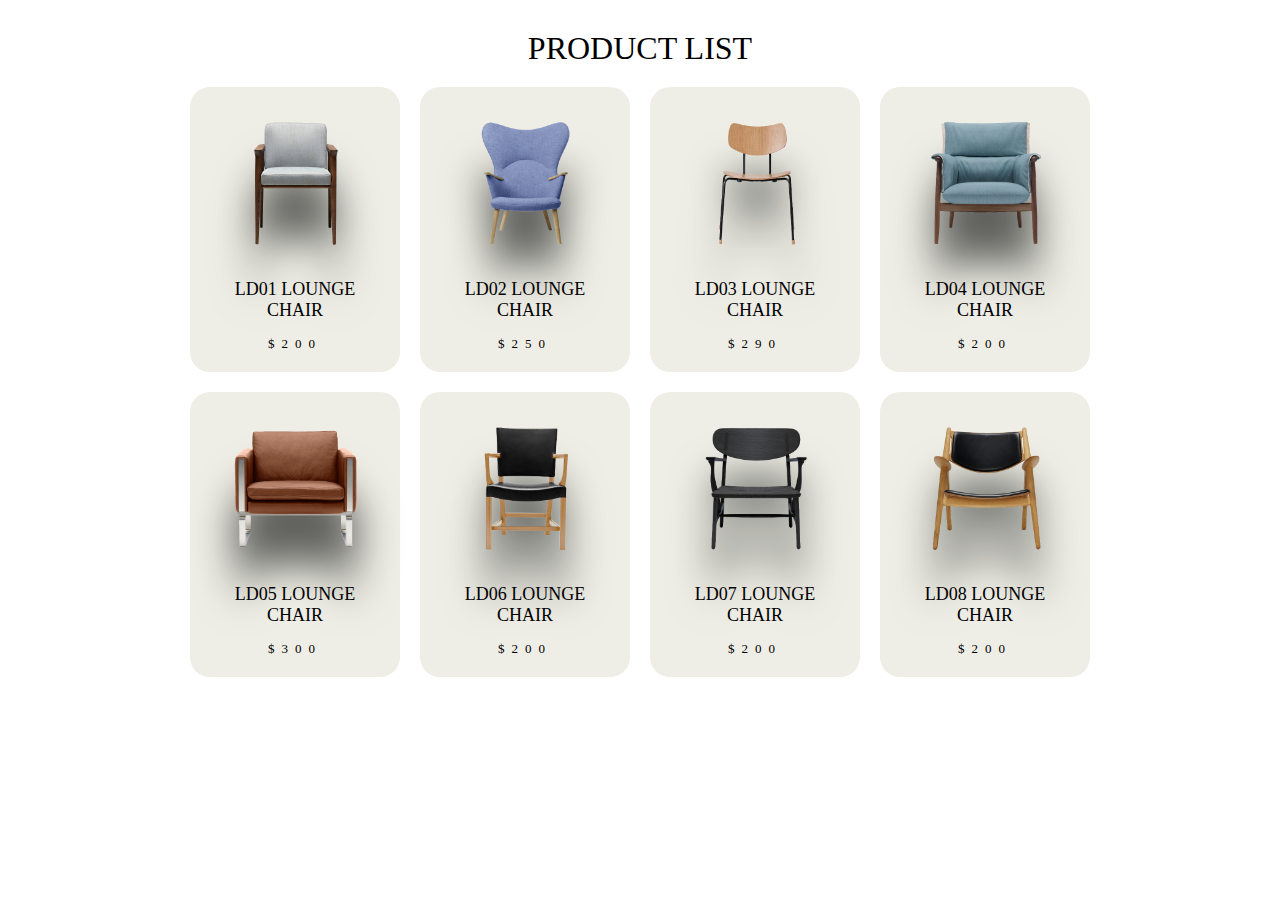
==== index.html @ 36382ed8 "Add files via upload" ====
<!DOCTYPE html>
<html lang="en">
<head>
    <meta charset="UTF-8">
    <meta name="viewport" content="width=device-width, initial-scale=1.0">
    <title>Document</title>
    <link rel="stylesheet" href="style.css">
</head>
<body>
    <div class="container">
        <div class="title">PRODUCT LIST</div>
        <div class="listProduct">

        </div>
    </div>

    

    <script>
        //Important note: If you have downloaded the code
        // but still encounter errors when running the program,
         //    please watch the video at this link because
        // I have shown you how to run the project properly.
        // https://www.youtube.com/watch?v=okyfcpZfPAU&t=142s
        let products = null;
        // get datas from file json
        fetch('products.json')
            .then(response => response.json())
            .then(data => {
                products = data;
                addDataToHTML();
        })

        function addDataToHTML(){
    // remove datas default from HTML
        let listProductHTML = document.querySelector('.listProduct');

        // add new datas
        if(products != null) // if has data
        {
            products.forEach(product => {
                let newProduct = document.createElement('a');
                newProduct.href = '/detail.html?id=' + product.id;
                newProduct.classList.add('item');
                newProduct.innerHTML = 
                `<img src="${product.image}" alt="">
                <h2>${product.name}</h2>
                <div class="price">$${product.price}</div>`;
                listProductHTML.appendChild(newProduct);

            });
        }
    }

    </script>
</body>
</html>
---- style.css ----
body{
    margin: 0;
    font-family: Poppins;
}
a{
    color: unset;
    text-decoration: none;
}
.container{
    width: 900px;
    margin: auto;
    max-width: 90vw;
    text-align: center;
    padding-top: 10px;
}
.title{
    font-size: xx-large;
    padding: 20px 0;
}
.listProduct .item img{
    width: 90%;
    filter: drop-shadow(0 50px 20px #0009);
}
.listProduct{
    display: grid;
    grid-template-columns: repeat(4, 1fr);
    gap: 20px;
}
.listProduct .item{
    background-color: #EEEEE6;
    padding: 20px;
    border-radius: 20px;
}
.listProduct .item h2{
    font-weight: 500;
    font-size: large;
}
.listProduct .item .price{
    letter-spacing: 7px;
    font-size: small;
}
/* detail page */

.detail{
    display: grid;
    grid-template-columns: repeat(2, 1fr);
    gap: 50px;
    text-align: left;
}
.detail .image img{
    width: 100%;
}
.detail .image{
    position: relative;
}
.detail .image::before{
    position: absolute;
    width: 300px;
    height: 300px;
    content: '';
    background-color: #94817733;
    z-index: -1;
    border-radius: 190px 100px 170px 180px;
    left: calc(50% - 150px);
    top: 50px;

}
.detail .name{
    font-size: xxx-large;
    padding: 40px 0 0 0;
    margin: 0 0 10px 0;
}
.detail .price{
    font-weight: bold;
    font-size: x-large;
    letter-spacing: 7px;
    margin-bottom: 20px;
}
.detail .buttons{
    display: flex;
    gap: 20px;
    margin-bottom: 20px;
}
.detail .buttons button{
    background-color: #eee;
    border: none;
    padding: 15px 20px;
    border-radius: 20px;
    font-family: Poppins;
    font-size: large;
}
.detail .buttons svg{
    width: 15px;
}
.detail .buttons span{
    background-color: #555454;
    width: 30px;
    height: 30px;
    display: flex;
    justify-content: center;
    align-items: center;
    border-radius: 50%;
    margin-left: 20px;
}
.detail .buttons button:nth-child(2){
    background-color: #2F2F2F;
    display: flex;
    justify-content: center;
    align-items: center;
    color: #eee;
    box-shadow: 0 10px 20px #2F2F2F77;
}
.detail .description{
    font-weight: 300;
}
/* // ipad */
@media only screen and (max-width: 992px) {
    .listProduct{
        grid-template-columns: repeat(3, 1fr);
    }
    .detail{
        grid-template-columns:  40% 1fr;
    }
}


/* mobile */
@media only screen and (max-width: 768px) {
    .listProduct{
        grid-template-columns: repeat(2, 1fr);
    }
    .detail{
        text-align: center;
        grid-template-columns: 1fr;
    }
    .detail .image img{
        width: unset;
        height: 40vh;
    } 
    .detail .name{
        font-size: x-large;
        margin: 0;

    }
    .detail .buttons button{
        font-size: small;
    }
    .detail .buttons{
        justify-content: center;
    }
}
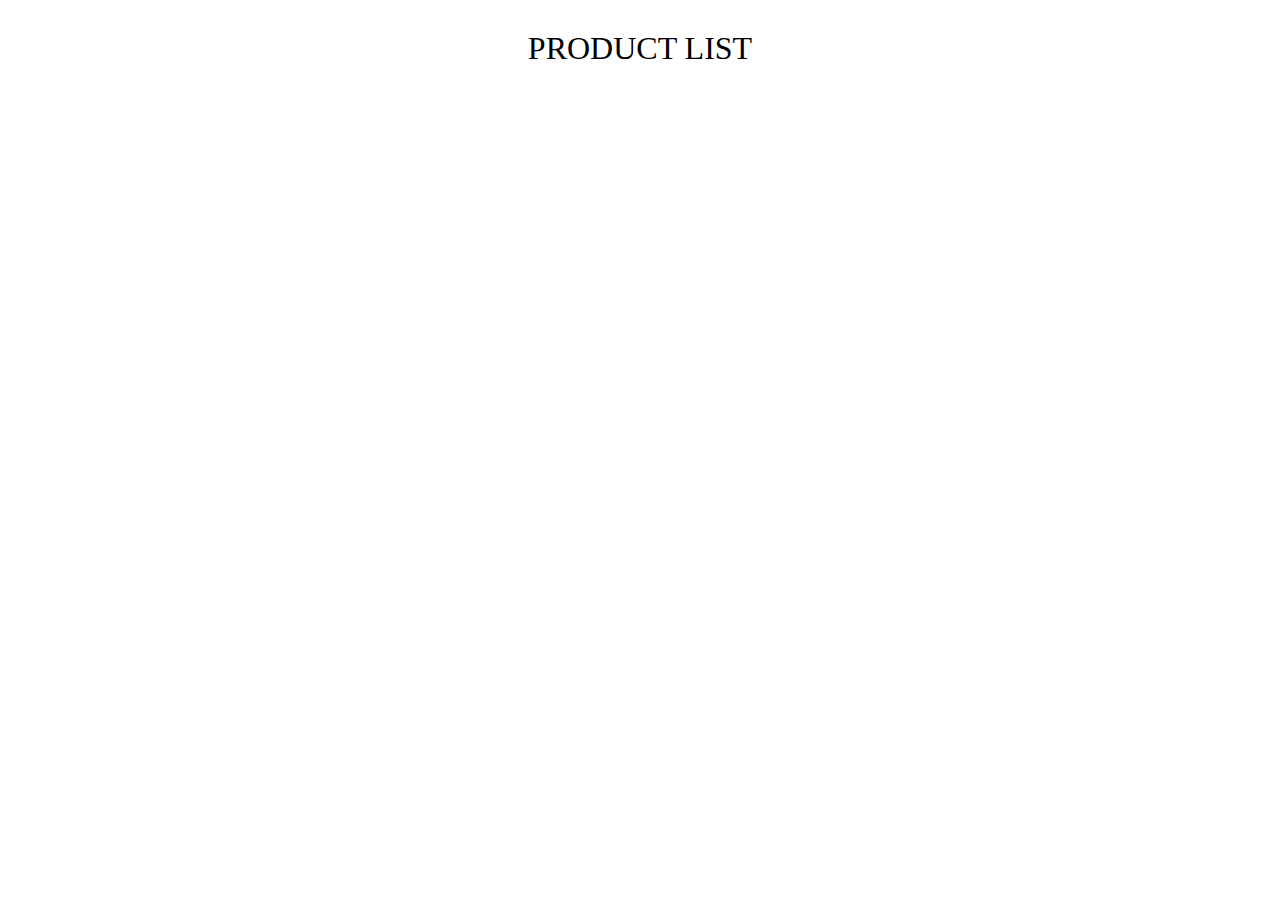
==== commit 602ff8b3: "Update index.html" ====
--- a/index.html
+++ b/index.html
@@ -40,7 +40,7 @@
         {
             products.forEach(product => {
                 let newProduct = document.createElement('a');
-                newProduct.href = '/detail.html?id=' + product.id;
+                newProduct.href = 'detail.html?id=' + product.id;
                 newProduct.classList.add('item');
                 newProduct.innerHTML = 
                 `<img src="${product.image}" alt="">
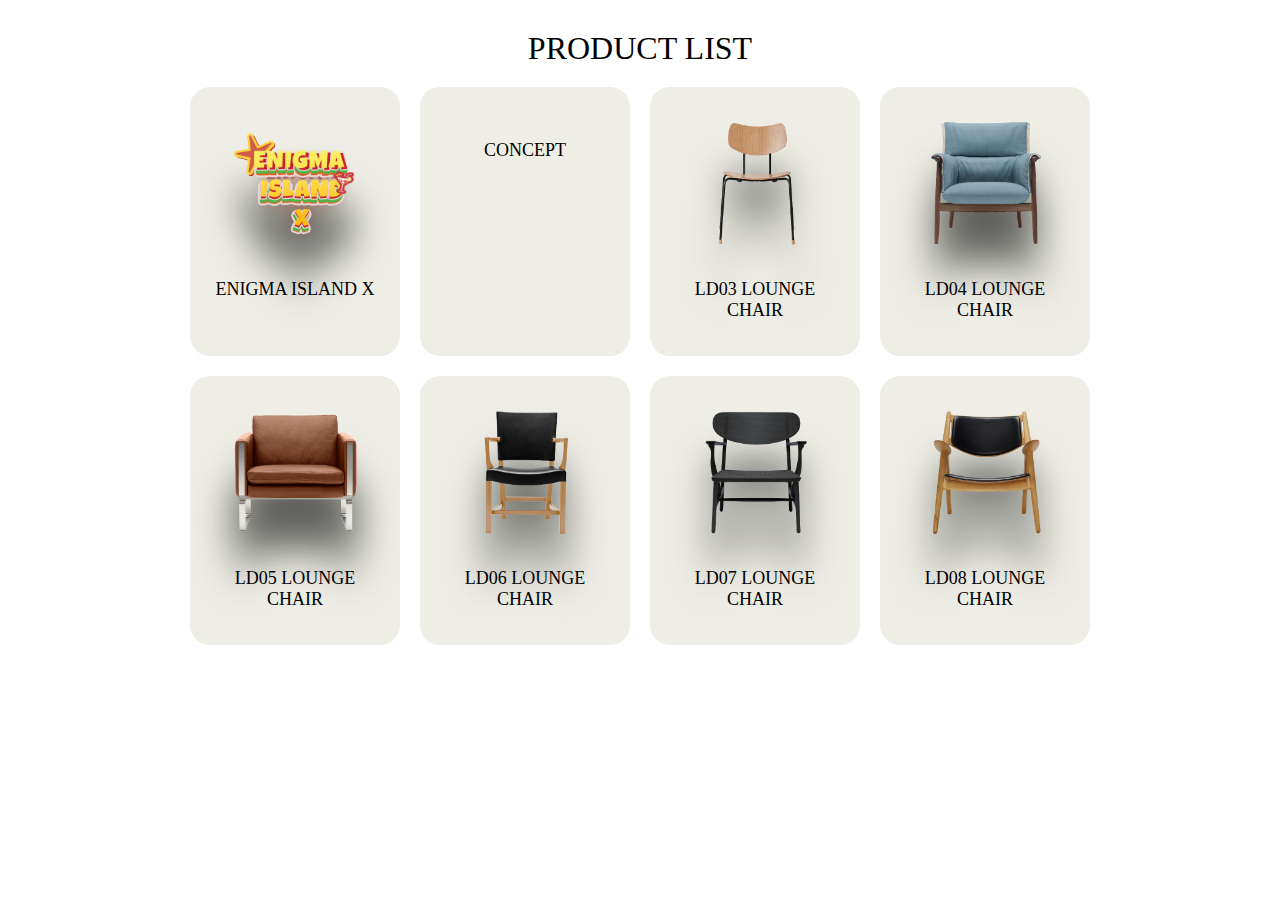
==== commit 654abdfc: "Add files via upload" ====
--- a/index.html
+++ b/index.html
@@ -44,8 +44,7 @@
                 newProduct.classList.add('item');
                 newProduct.innerHTML = 
                 `<img src="${product.image}" alt="">
-                <h2>${product.name}</h2>
-                <div class="price">$${product.price}</div>`;
+                <h2>${product.name}</h2>` ;
                 listProductHTML.appendChild(newProduct);
 
             });
--- a/style.css
+++ b/style.css
@@ -52,18 +52,6 @@
 }
 .detail .image{
     position: relative;
-}
-.detail .image::before{
-    position: absolute;
-    width: 300px;
-    height: 300px;
-    content: '';
-    background-color: #94817733;
-    z-index: -1;
-    border-radius: 190px 100px 170px 180px;
-    left: calc(50% - 150px);
-    top: 50px;
-
 }
 .detail .name{
     font-size: xxx-large;
